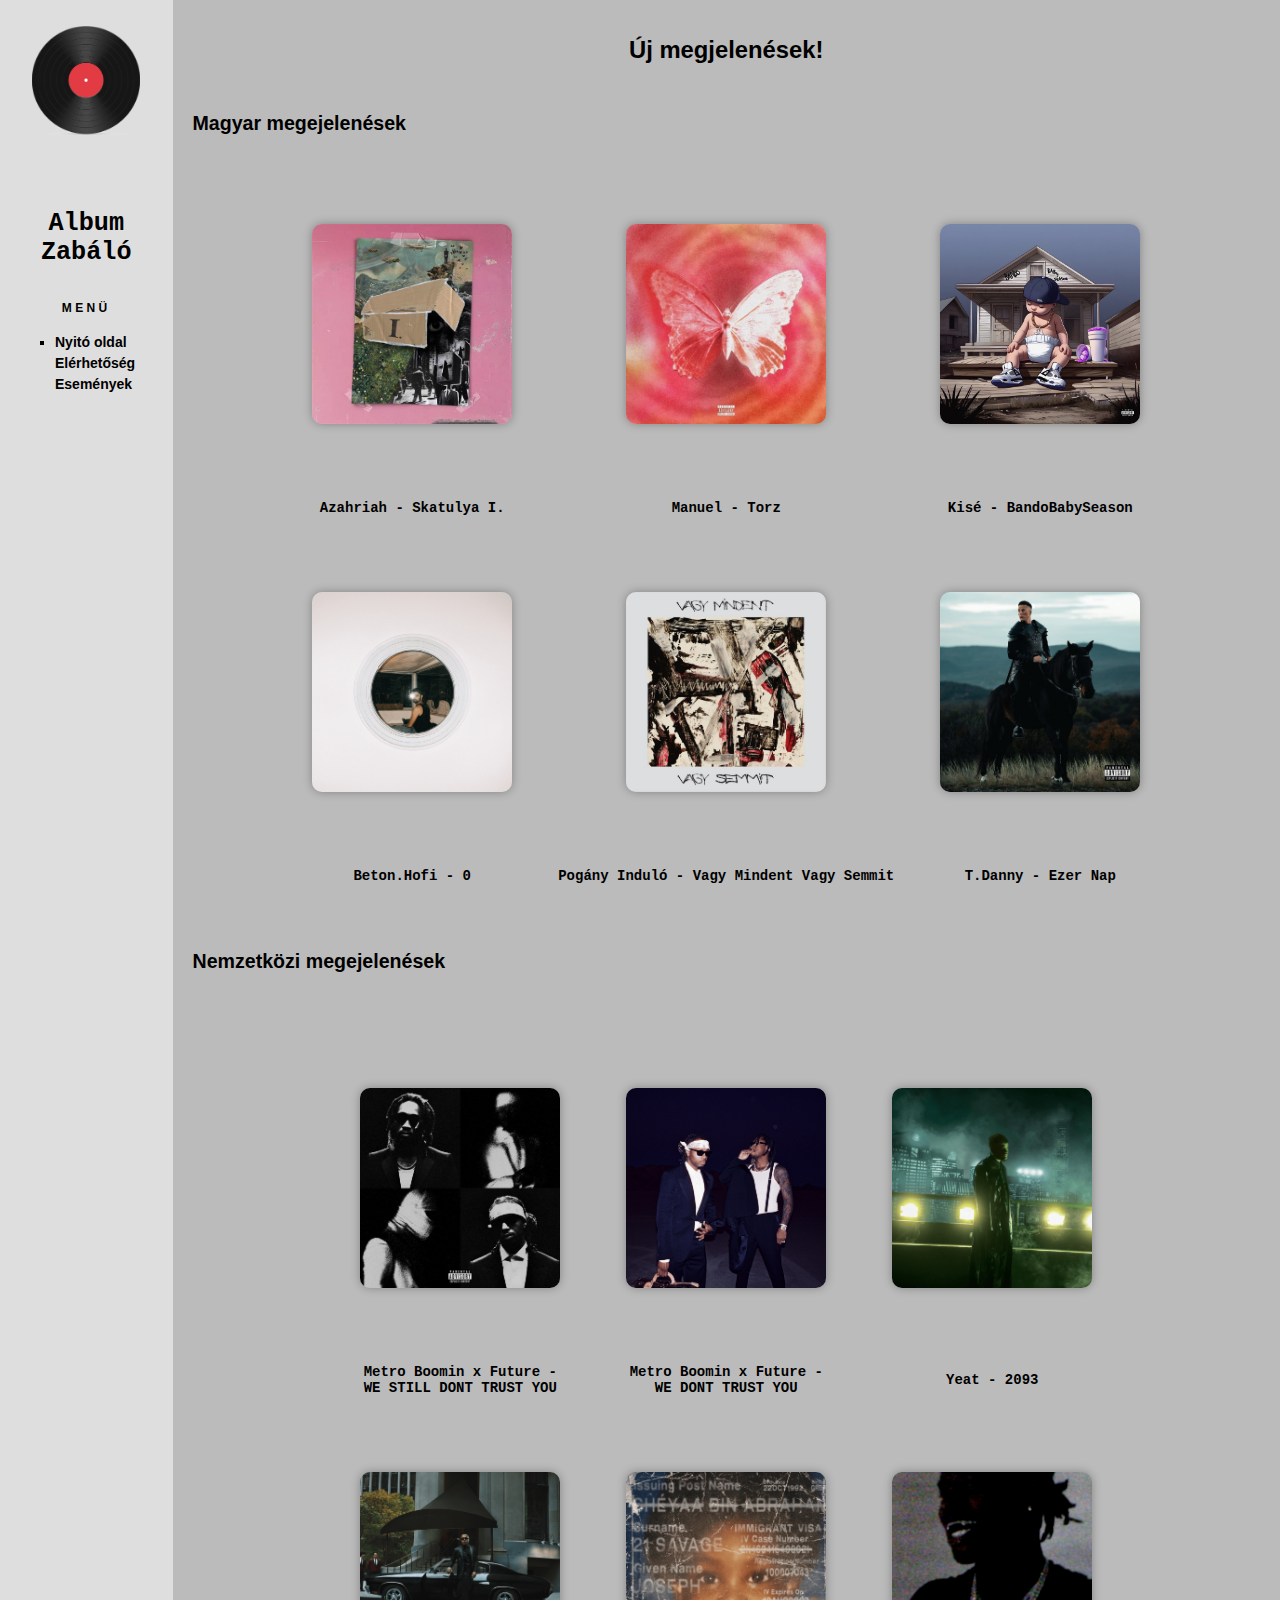
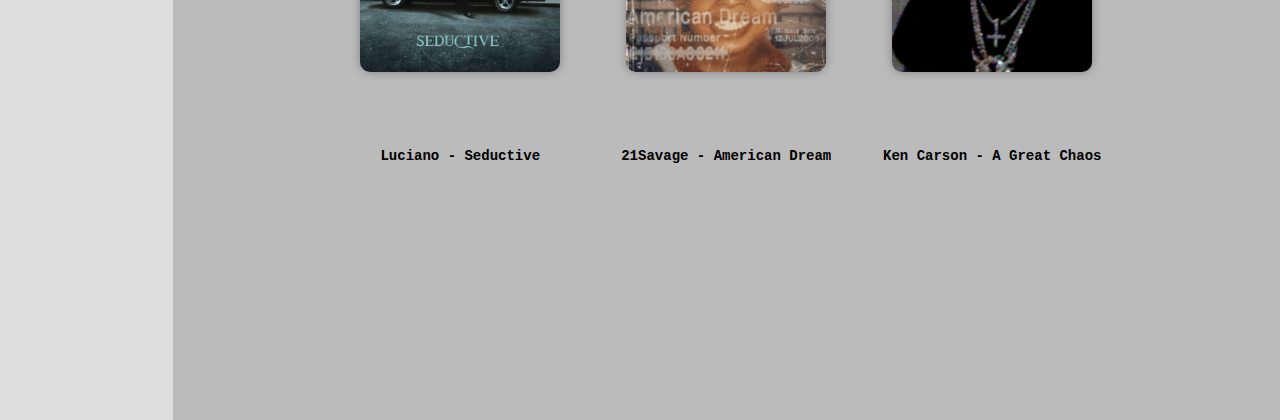
==== index.html @ 079f6ad6 "Update and rename HOME.html to index.html" ====
<!DOCTYPE html>
<html lang="hu">
<head>
<meta charset="utf-8">
<link rel="stylesheet" href="styles.css">
<title>Album Zabáló</title>
</head>
<body>
    <div id="oldal">
        <div id="bal">
            <div id="cim">
                <h1><img src="vecteezy_illustration-vectorielle-de-disque-vinyle-isolee-sur-fond-blanc_9314864.png" height="110px"></h1>
                <div class="cimkep"></div>
                <h2>Album<br> Zabáló</h2>
            </div>
            <div id="menu">
                <p>menü</p>
                <ul>
                    <li class="aktualis"><a href="index.html">Nyitó oldal</a></li>
                    <li><a href="elerhetosegek.html">Elérhetőség</a></li>
                    <li><a href="esemenyek.html">Események</a></li>
                </ul>
            </div>
        </div>
        <div id="jobb">
            <h1>Új megjelenések!</h1><br>
            <h2>Magyar megejelenések</h2>
            <table cellspacing="20px">
                <tr>
                    <td><div class="gallery">
                        <div class="gallery-item" onclick="window.location.href='Azi.html'">
                          <img src="Azi.png" alt="Skatulya I.">
                        </div></td>
                    <td><div class="gallery">
                        <div class="gallery-item" onclick="window.location.href='home.html'">
                          <img src="Manu.jpg" alt="Torz">
                        </div></td>
                    <td><div class="gallery">
                        <div class="gallery-item" onclick="window.location.href='home.html'">
                          <img src="Kisé.png" alt="BandoBabySeason">
                        </div></td>
                    <div class="overlay">
                        <h2></h2>
                      </div>
                </tr>  
                <tr id="center">
                    <td>Azahriah - Skatulya I.</td>
                    <td>Manuel - Torz</td>
                    <td>Kisé - BandoBabySeason</td>
                </tr>            
                <tr>
                    <td><div class="gallery">
                        <div class="gallery-item" onclick="window.location.href='home.html'">
                          <img src="Hofi.png" alt="0 Mixtape">
                        </div></td>
                    <td><div class="gallery">
                        <div class="gallery-item" onclick="window.location.href='home.html'">
                          <img src="Pogi.jpg" alt="Vagy Mindent Vagy Semmit">
                        </div></td>
                    <td><div class="gallery">
                        <div class="gallery-item" onclick="window.location.href='home.html'">
                          <img src="Dany.jpg" alt="Ezer Nap">
                        </div></td>
                </tr>         
                <tr id="center">
                    <td>Beton.Hofi - 0</td>
                    <td>Pogány Induló - Vagy Mindent Vagy Semmit</td>
                    <td>T.Danny - Ezer Nap</td>
                </tr>

            </table><br>

            <h2>Nemzetközi megejelenések</h2><br>
            <table cellspacing="20px">

                <tr>
                    <td><div class="gallery">
                        <div class="gallery-item" onclick="window.location.href='home.html'">
                          <img src="Metro2.jpg" alt="WE STILL DONT TRUST YOU">
                        </div></td>
                    <td><div class="gallery">
                        <div class="gallery-item" onclick="window.location.href='home.html'">
                          <img src="Metro1.png" alt="WE DONT TRUST YOU">
                        </div></td> 
                    <td><div class="gallery">
                        <div class="gallery-item" onclick="window.location.href='home.html'">
                          <img src="yeat.png" alt="2093">
                        </div></td>
                </tr>
                <tr id="center">
                    <td>Metro Boomin x Future - <br>WE STILL DONT TRUST YOU</td>
                    <td>Metro Boomin x Future -<br> WE DONT TRUST YOU</td>
                    <td>Yeat - 2093</td>
                </tr>         
                <tr>
                    <td><div class="gallery">
                        <div class="gallery-item" onclick="window.location.href='home.html'">
                          <img src="Luciano.png" alt="Seductive">
                        </div></td>
                    <td><div class="gallery">
                        <div class="gallery-item" onclick="window.location.href='home.html'">
                          <img src="21.png" alt="American Dream">
                        </div></td>
                    <td><div class="gallery">
                        <div class="gallery-item" onclick="window.location.href='home.html'">
                          <img src="Kencarson.png" alt="A Great Chaos">
                        </div></td>
                </tr>       
                <tr id="center">
                        <td>Luciano - Seductive</td>
                        <td>21Savage - American Dream</td>
                        <td>Ken Carson - A Great Chaos</td>
                </tr>
            </table>
            


        </div>
    </div>
</body>
</html>
---- styles.css ----
body{
    font-family: Arial, sans-serif;
    font-size: 14px;
    background-color: #bbbbbb;
    margin: 0;
}
#oldal{
    margin: 0 auto;
    overflow: hidden;
    display: flex;
    justify-content: space-between;
    align-items: flex-start;
}
#bal{
    float: left;
    background-color: #dfdede;
    width: 160px;
    height: 2000px;
    padding: 10px;
}
#jobb{
    float: right;
    padding: 20px;
    width: calc(100% - 160px)
}
#cim h1{
    font-family: 'Times New Roman', serif;
    font-size: 1.7em;
    text-align: center;
}
#cim .cimkep{
    width: 30px;
    height: 30px;
    margin: 0 auto;
    background: url('knight_b_rev.gif') no-repeat;
}
#cim h2{
    font-family: 'Courier New', monospace;
    font-size: 1.8em;
    text-align: center;
}
#menu{
    margin: 30px 0;
}
#menu p{
    text-align: center;
    font-weight: bold;
    font-size: 1.2em;
    font-variant: small-caps;
    letter-spacing: 0.2em;
}
#menu li{
    list-style-type: none;
    margin: 5px;
}
#menu .aktualis{
    list-style-type: square;
}
#menu a,
#menu a:link,
#menu a:visited{
    font-weight: bold;
    color: black;
    text-decoration: none;
}
#menu a:hover{
    color: #66f;
}
.kep{
    float: left;
    border: 2px solid #ff9;
    margin: 8px;
}

.kep2{
    float: middle;
    border: 2px solid #ff9;
    margin: 8px;
}

.kep3{
    float: right;
    border: 2px solid #ff9;
    margin: 8px;
}

#jobb h1{
    text-align: center;
    font-size: 1.7em;

}
#jobb h2{
    font-size: 1.4em;
}
dt{
    font-size: 1.2em;
    margin: 10px;
    font-weight: bold;
    font-variant: small-caps;
}
table{
    margin: 10px auto;
    font-family: 'Courier New', monospace;
}
th,td{
    padding: 3px;
    border-width: 1px;
    border-color: black;
    border-style: none;
}
fieldset,
fieldset p{
    font-weight: bold;
}
input[type="text"]{
    width: 300px;
}
input[name="szido_ev"],
input[name="szido_nap"]{
    width: 30px;
}

input[type="submit"]{
    background-color: #cc6;
}

#center{
    text-align: center;
    font-weight: bold;
}

#munkassag{
    font-size: 1.2em;

}

.gallery {
    display: flex;
    flex-wrap: wrap;
    justify-content: center;
    margin: 30px auto;
  }

  .gallery-item {
    position: relative;
    width: 200px;
    height: 200px;
    margin: 20px;
    overflow: hidden;
    border-radius: 10px;
    box-shadow: 0 0 10px rgba(0, 0, 0, 0.3);
    transition: transform 0.3s ease;
    cursor: pointer;
  }

  .gallery-item:hover {
    transform: scale(1.05);
  }

  .gallery-item img {
    width: 100%;
    height: 100%;
    object-fit: cover;
    transition: transform 0.2s ease;
  }

  .gallery-item:hover img {
    transform: scale(1.2);
  }

  .fesztival {
    display: flex;
    flex-wrap: wrap;
    justify-content: center;
    margin: 30px auto;
  }

  .fesztival-item {
    position: relative;
    width: 200px;
    height: 200px;
    margin: 20px;
    overflow: show;
    border-radius: 10px;
    box-shadow: 0 0 10px rgba(0, 0, 0, 0.3);
    transition: transform 0.3s ease;
    cursor: pointer;
  }

  .fesztival-item:hover {
    transform: scale(1.05);
    z-index: 2;
  }

  .fesztival-item img {
    width: 100%;
    height: 100%;
    object-fit: cover;
    transition: transform 0.2s ease;
    transform-origin: center center;
  }

  .fesztival-kepek:hover img {
    transform: scale(2.5);
  }
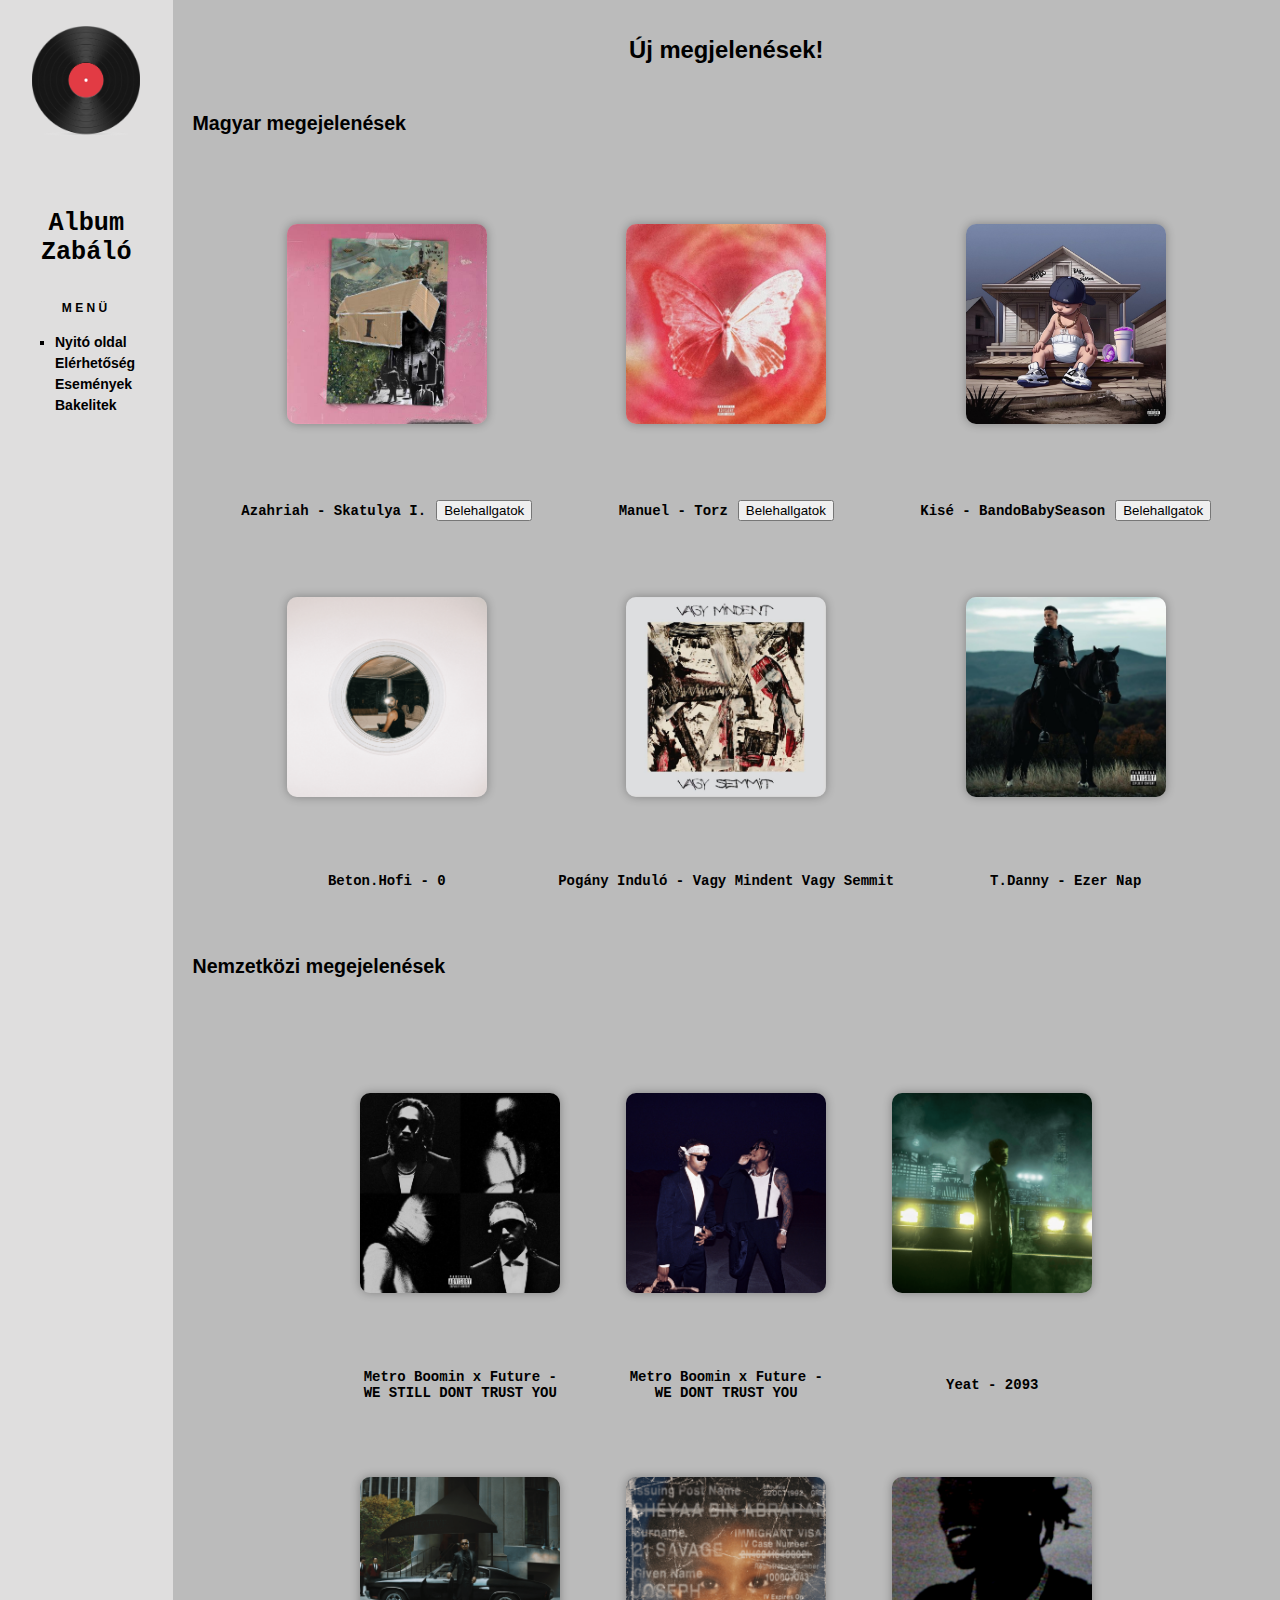
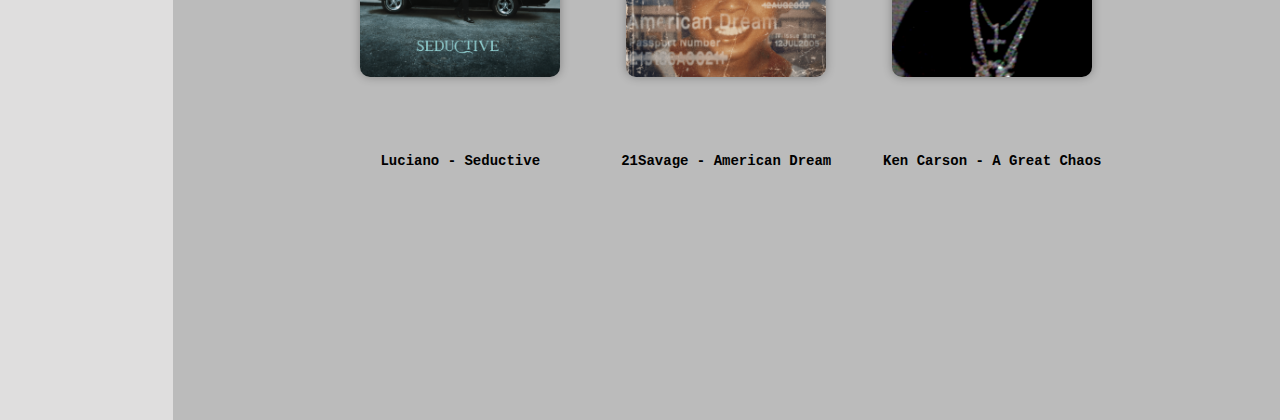
==== commit 2fdca361: "Add files via upload" ====
--- a/index.html
+++ b/index.html
@@ -4,6 +4,7 @@
 <meta charset="utf-8">
 <link rel="stylesheet" href="styles.css">
 <title>Album Zabáló</title>
+<link rel="icon" href="vecteezy_illustration-vectorielle-de-disque-vinyle-isolee-sur-fond-blanc_9314864.png" type="image/png">
 </head>
 <body>
     <div id="oldal">
@@ -19,6 +20,7 @@
                     <li class="aktualis"><a href="index.html">Nyitó oldal</a></li>
                     <li><a href="elerhetosegek.html">Elérhetőség</a></li>
                     <li><a href="esemenyek.html">Események</a></li>
+                    <li><a href="bakelitek.html">Bakelitek</a></li>
                 </ul>
             </div>
         </div>
@@ -32,11 +34,11 @@
                           <img src="Azi.png" alt="Skatulya I.">
                         </div></td>
                     <td><div class="gallery">
-                        <div class="gallery-item" onclick="window.location.href='home.html'">
+                        <div class="gallery-item" onclick="window.location.href='index.html'">
                           <img src="Manu.jpg" alt="Torz">
                         </div></td>
                     <td><div class="gallery">
-                        <div class="gallery-item" onclick="window.location.href='home.html'">
+                        <div class="gallery-item" onclick="window.location.href='index.html'">
                           <img src="Kisé.png" alt="BandoBabySeason">
                         </div></td>
                     <div class="overlay">
@@ -44,21 +46,21 @@
                       </div>
                 </tr>  
                 <tr id="center">
-                    <td>Azahriah - Skatulya I.</td>
-                    <td>Manuel - Torz</td>
-                    <td>Kisé - BandoBabySeason</td>
+                    <td>Azahriah - Skatulya I.<button onclick="toggleMusic('Azi.mp3')" style="margin-left: 10px;">Belehallgatok</button></td>
+                    <td>Manuel - Torz<button onclick="toggleMusic('Manu.mp3')" style="margin-left: 10px;">Belehallgatok</button></td>
+                    <td>Kisé - BandoBabySeason<button onclick="toggleMusic('Kisé')" style="margin-left: 10px;">Belehallgatok</button></td>
                 </tr>            
                 <tr>
                     <td><div class="gallery">
-                        <div class="gallery-item" onclick="window.location.href='home.html'">
+                        <div class="gallery-item" onclick="window.location.href='index.html'">
                           <img src="Hofi.png" alt="0 Mixtape">
                         </div></td>
                     <td><div class="gallery">
-                        <div class="gallery-item" onclick="window.location.href='home.html'">
+                        <div class="gallery-item" onclick="window.location.href='index.html'">
                           <img src="Pogi.jpg" alt="Vagy Mindent Vagy Semmit">
                         </div></td>
                     <td><div class="gallery">
-                        <div class="gallery-item" onclick="window.location.href='home.html'">
+                        <div class="gallery-item" onclick="window.location.href='index.html'">
                           <img src="Dany.jpg" alt="Ezer Nap">
                         </div></td>
                 </tr>         
@@ -75,15 +77,15 @@
 
                 <tr>
                     <td><div class="gallery">
-                        <div class="gallery-item" onclick="window.location.href='home.html'">
+                        <div class="gallery-item" onclick="window.location.href='index.html'">
                           <img src="Metro2.jpg" alt="WE STILL DONT TRUST YOU">
                         </div></td>
                     <td><div class="gallery">
-                        <div class="gallery-item" onclick="window.location.href='home.html'">
+                        <div class="gallery-item" onclick="window.location.href='index.html'">
                           <img src="Metro1.png" alt="WE DONT TRUST YOU">
                         </div></td> 
                     <td><div class="gallery">
-                        <div class="gallery-item" onclick="window.location.href='home.html'">
+                        <div class="gallery-item" onclick="window.location.href='index.html'">
                           <img src="yeat.png" alt="2093">
                         </div></td>
                 </tr>
@@ -94,15 +96,15 @@
                 </tr>         
                 <tr>
                     <td><div class="gallery">
-                        <div class="gallery-item" onclick="window.location.href='home.html'">
+                        <div class="gallery-item" onclick="window.location.href='index.html'">
                           <img src="Luciano.png" alt="Seductive">
                         </div></td>
                     <td><div class="gallery">
-                        <div class="gallery-item" onclick="window.location.href='home.html'">
+                        <div class="gallery-item" onclick="window.location.href='index.html'">
                           <img src="21.png" alt="American Dream">
                         </div></td>
                     <td><div class="gallery">
-                        <div class="gallery-item" onclick="window.location.href='home.html'">
+                        <div class="gallery-item" onclick="window.location.href='index.html'">
                           <img src="Kencarson.png" alt="A Great Chaos">
                         </div></td>
                 </tr>       
@@ -112,10 +114,40 @@
                         <td>Ken Carson - A Great Chaos</td>
                 </tr>
             </table>
-            
+
+
+            <script>
+              var audio = new Audio();
+              var isPlaying = false;
+      
+              function toggleMusic(Azi) {
+                  if (!isPlaying) {
+                      audio.src = 'Azi.mp3';
+                      audio.volume = 0.5;
+                      audio.play();
+                      isPlaying = true;
+                  } else {
+                      audio.pause();
+                      audio.currentTime = 0;
+                      isPlaying = false;
+                  }
+              }
+              function toggleMusic(Manu) {
+            if (!isPlaying) {
+                audio.src ='Manu.mp3';
+                audio.volume = 0.5;
+                audio.play();
+                isPlaying = true;
+            } else {
+                audio.pause();
+                audio.currentTime = 0;
+                isPlaying = false;
+            }
+        }
+          </script>
 
 
         </div>
     </div>
 </body>
-</html>
+</html>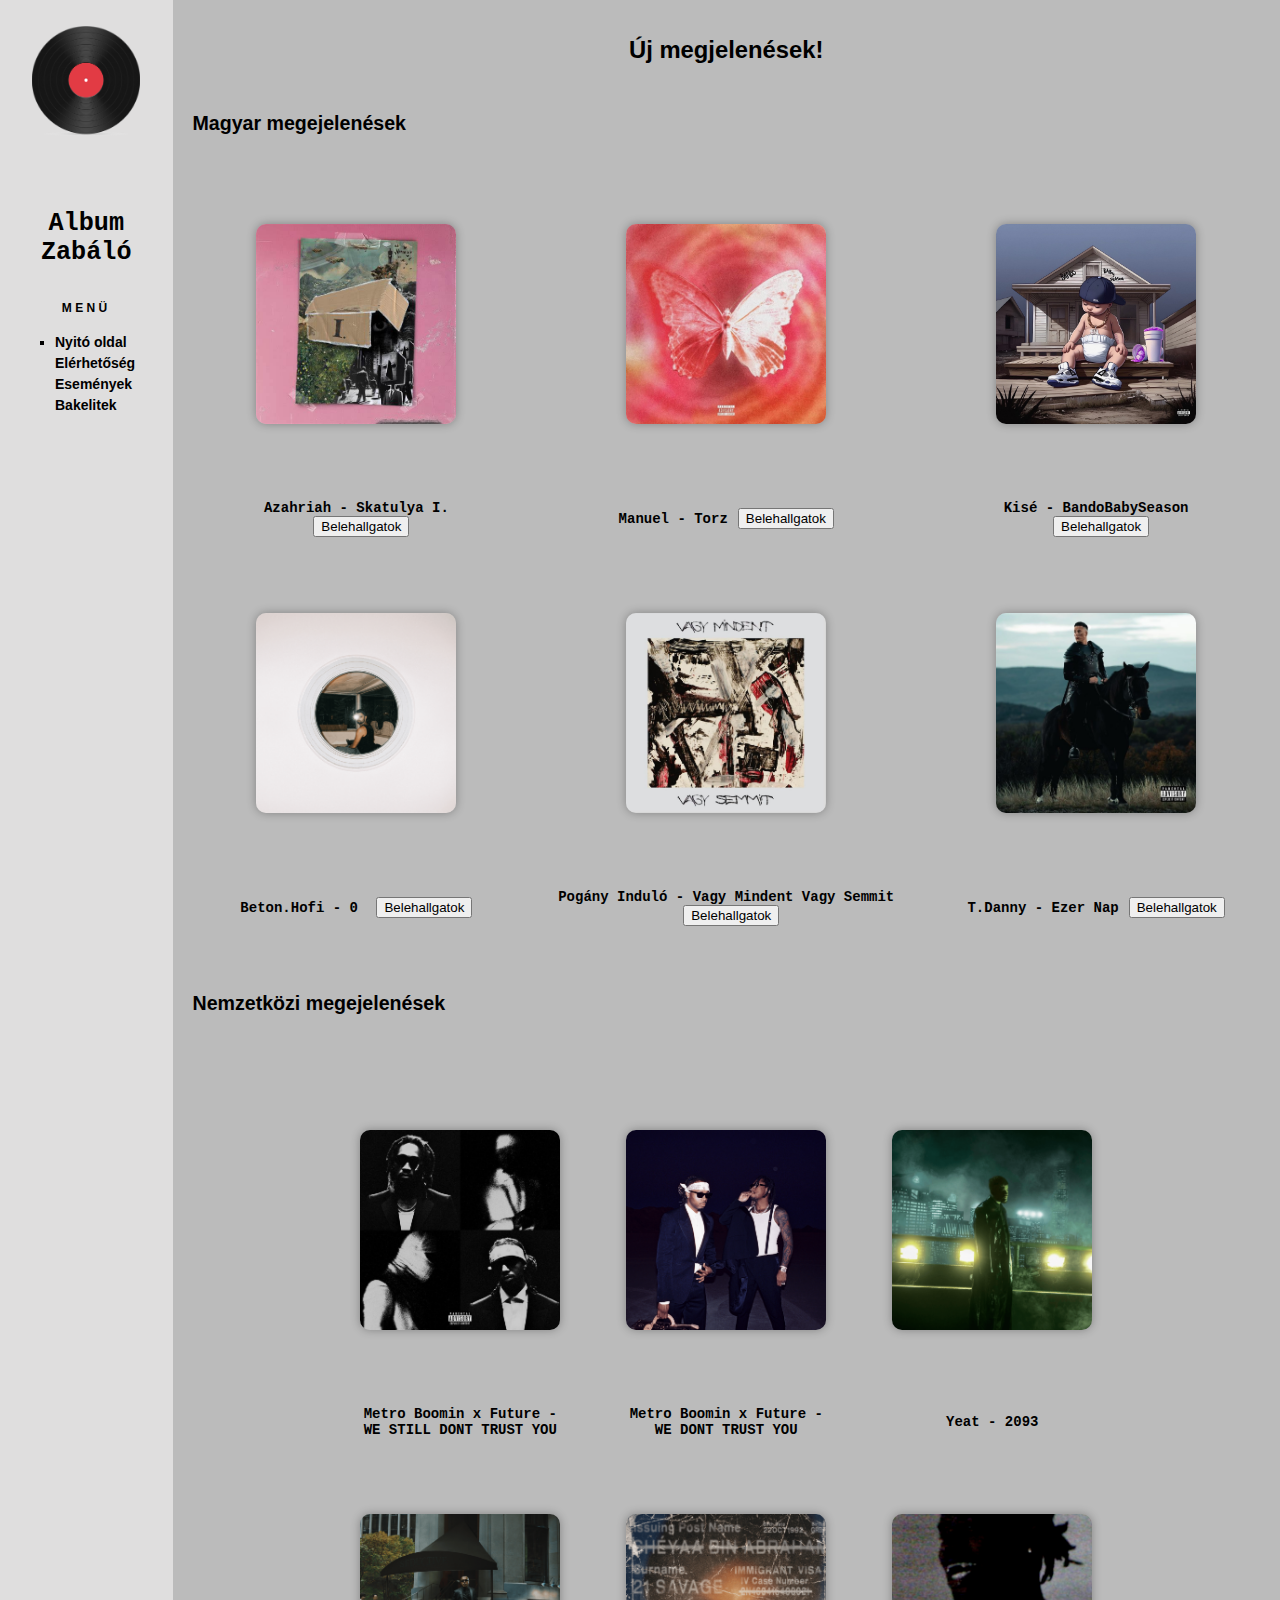
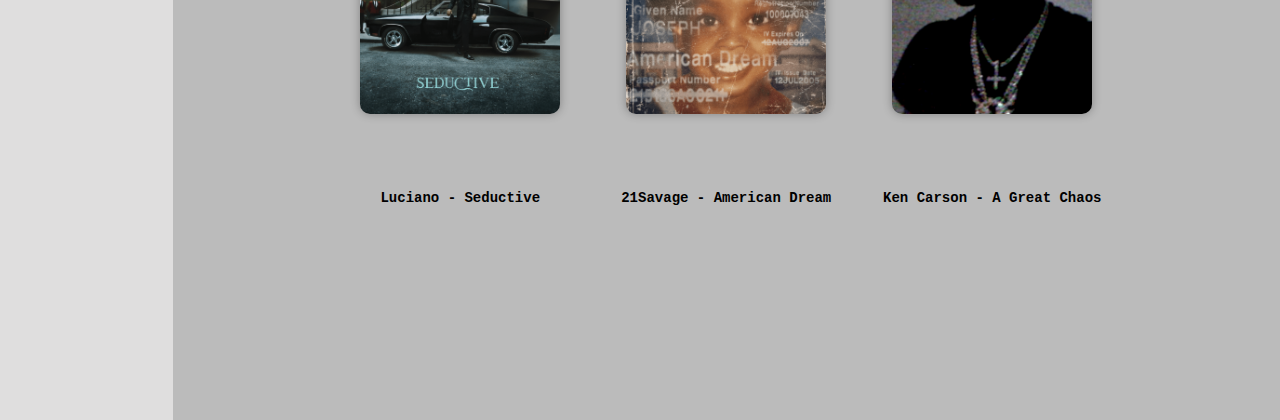
==== commit ee243f29: "Add files via upload" ====
--- a/index.html
+++ b/index.html
@@ -46,9 +46,9 @@
                       </div>
                 </tr>  
                 <tr id="center">
-                    <td>Azahriah - Skatulya I.<button onclick="toggleMusic('Azi.mp3')" style="margin-left: 10px;">Belehallgatok</button></td>
-                    <td>Manuel - Torz<button onclick="toggleMusic('Manu.mp3')" style="margin-left: 10px;">Belehallgatok</button></td>
-                    <td>Kisé - BandoBabySeason<button onclick="toggleMusic('Kisé')" style="margin-left: 10px;">Belehallgatok</button></td>
+                    <td>Azahriah - Skatulya I.<button onclick="toggleMusic('Azi')" style="margin-left: 10px;">Belehallgatok</button></td>
+                    <td>Manuel - Torz<button onclick="toggleMusic('manu')" style="margin-left: 10px;">Belehallgatok</button></td>
+                    <td>Kisé - BandoBabySeason<button onclick="toggleMusic('kisé')" style="margin-left: 10px;">Belehallgatok</button></td>
                 </tr>            
                 <tr>
                     <td><div class="gallery">
@@ -65,9 +65,9 @@
                         </div></td>
                 </tr>         
                 <tr id="center">
-                    <td>Beton.Hofi - 0</td>
-                    <td>Pogány Induló - Vagy Mindent Vagy Semmit</td>
-                    <td>T.Danny - Ezer Nap</td>
+                    <td>Beton.Hofi - 0 <button onclick="toggleMusic('beton')" style="margin-left: 10px;">Belehallgatok</button></td>
+                    <td>Pogány Induló - Vagy Mindent Vagy Semmit<button onclick="toggleMusic('pogi')" style="margin-left: 10px;">Belehallgatok</button></td>
+                    <td>T.Danny - Ezer Nap<button onclick="toggleMusic('dany')" style="margin-left: 10px;">Belehallgatok</button></td>
                 </tr>
 
             </table><br>
@@ -117,34 +117,86 @@
 
 
             <script>
-              var audio = new Audio();
-              var isPlaying = false;
-      
-              function toggleMusic(Azi) {
-                  if (!isPlaying) {
-                      audio.src = 'Azi.mp3';
-                      audio.volume = 0.5;
-                      audio.play();
-                      isPlaying = true;
-                  } else {
-                      audio.pause();
-                      audio.currentTime = 0;
-                      isPlaying = false;
-                  }
-              }
-              function toggleMusic(Manu) {
-            if (!isPlaying) {
-                audio.src ='Manu.mp3';
-                audio.volume = 0.5;
-                audio.play();
-                isPlaying = true;
-            } else {
-                audio.pause();
-                audio.currentTime = 0;
-                isPlaying = false;
-            }
-        }
-          </script>
+                var Azi = new Audio('Azi.mp3');
+                var manu = new Audio('Manu.mp3');
+                var kisé = new Audio('kisé.mp3');
+                var beton = new Audio('beton.mp3');
+                var pogi = new Audio('pogi.mp3');
+                var dany = new Audio('dany.mp3');
+            
+                var isPlayingAzi = false;
+                var isPlayingManu = false;
+                var isPlayingKisé = false;
+                var isPlayingBeton = false;
+                var isPlayingPogi = false;
+                var isPlayingDany = false;
+            
+                function toggleMusic(audioId) {
+                    if (audioId === 'Azi') {
+                        if (!isPlayingAzi) {
+                            Azi.volume = 0.5;
+                            Azi.play();
+                            isPlayingAzi = true;
+                        } else {
+                            Azi.pause();
+                            Azi.currentTime = 0;
+                            isPlayingAzi = false;
+                        }
+                    } else if (audioId === 'manu') {
+                        if (!isPlayingManu) {
+                            manu.volume = 0.5;
+                            manu.play();
+                            isPlayingManu = true;
+                        } else {
+                            manu.pause();
+                            manu.currentTime = 0;
+                            isPlayingManu = false;
+                        }
+                    } else if (audioId === 'kisé') {
+                        if (!isPlayingKisé) {
+                            kisé.volume = 0.5;
+                            kisé.play();
+                            isPlayingKisé = true;
+                        } else {
+                            kisé.pause();
+                            kisé.currentTime = 0;
+                            isPlayingKisé = false;
+                        }
+                    
+
+                } else if (audioId === 'beton') {
+                        if (!isPlayingBeton) {
+                            beton.volume = 0.5;
+                            beton.play();
+                            isPlayingBeton = true;
+                        } else {
+                            beton.pause();
+                            beton.currentTime = 0;
+                            isPlayingBeton = false;
+                        }
+                    } else if (audioId === 'pogi') {
+                        if (!isPlayingPogi) {
+                            pogi.volume = 0.5;
+                            pogi.play();
+                            isPlayingPogi = true;
+                        } else {
+                            pogi.pause();
+                            pogi.currentTime = 0;
+                            isPlayingPogi = false;
+                        }
+                    } else if (audioId === 'dany') {
+                        if (!isPlayingDany) {
+                            dany.volume = 0.5;
+                            dany.play();
+                            isPlayingDany = true;
+                        } else {
+                            dany.pause();
+                            dany.currentTime = 0;
+                            isPlayingDany = false;
+                        }
+                    }
+                }
+            </script>
 
 
         </div>
